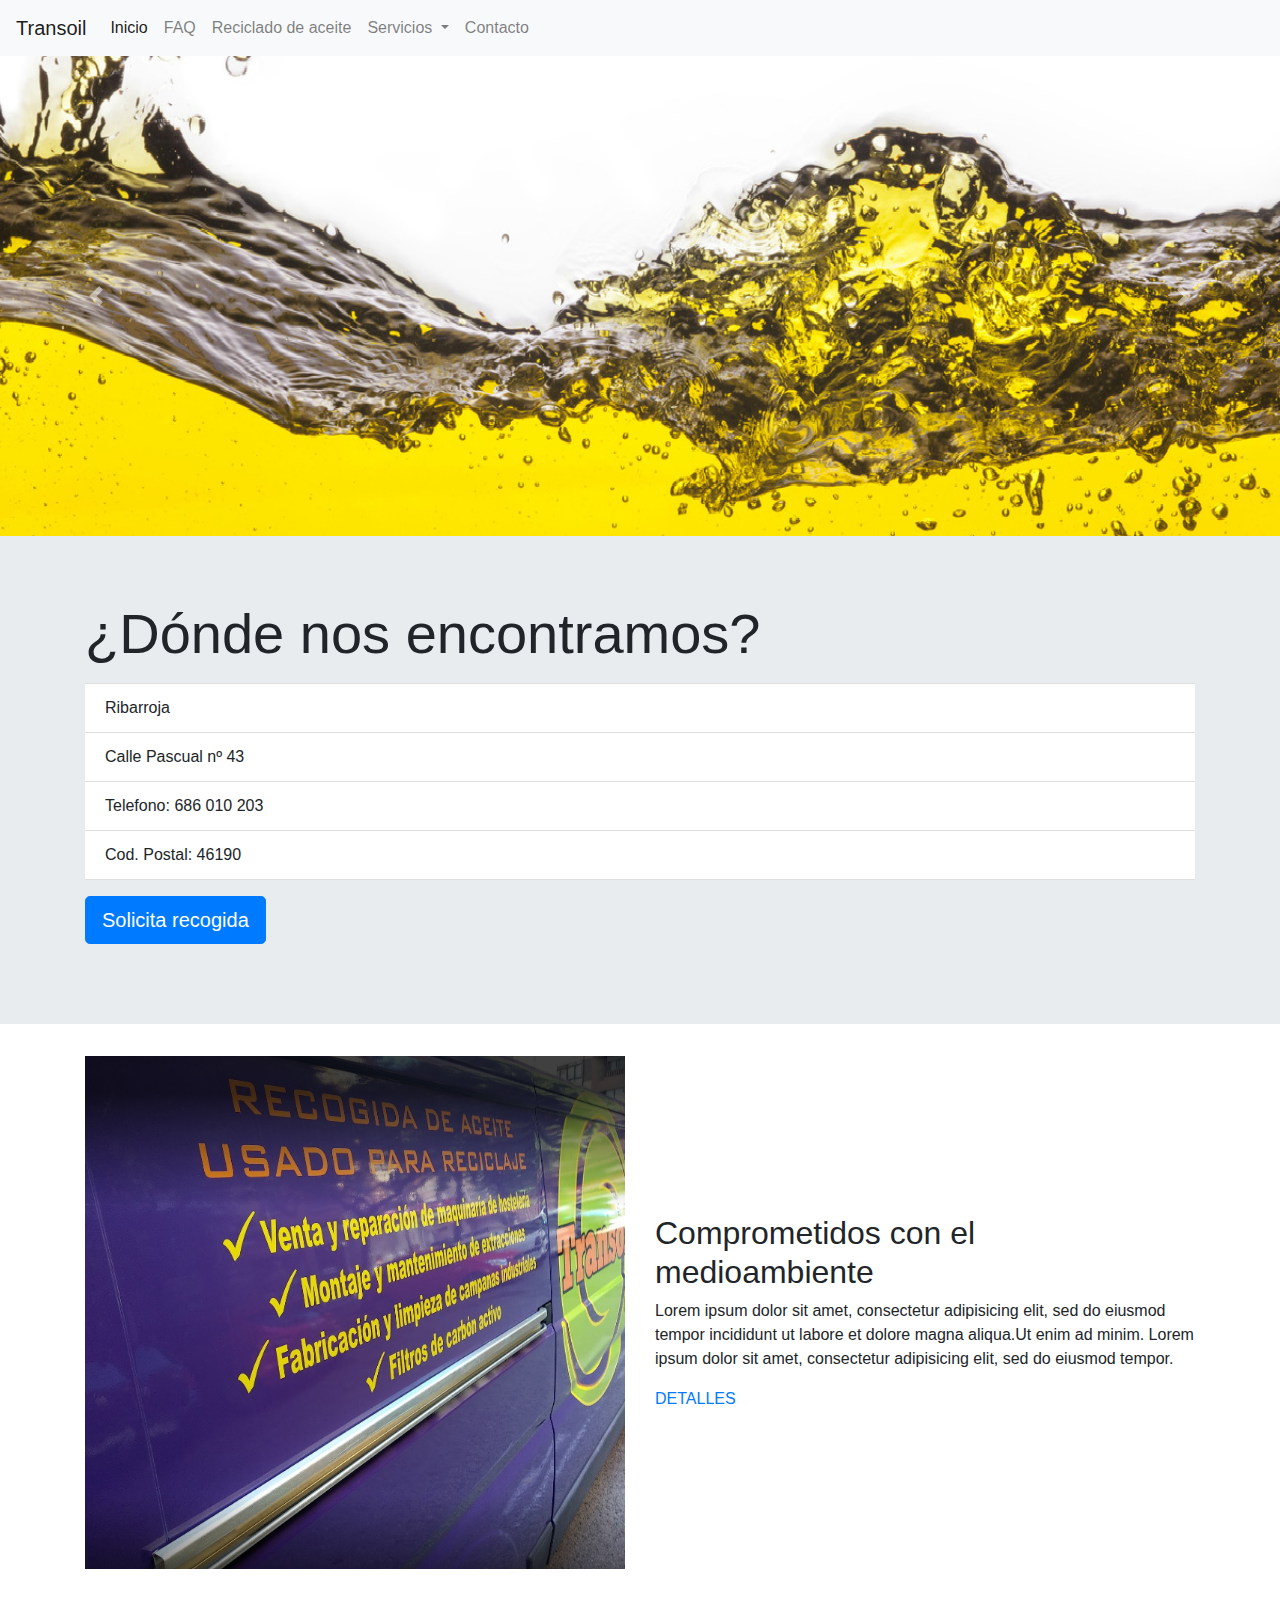
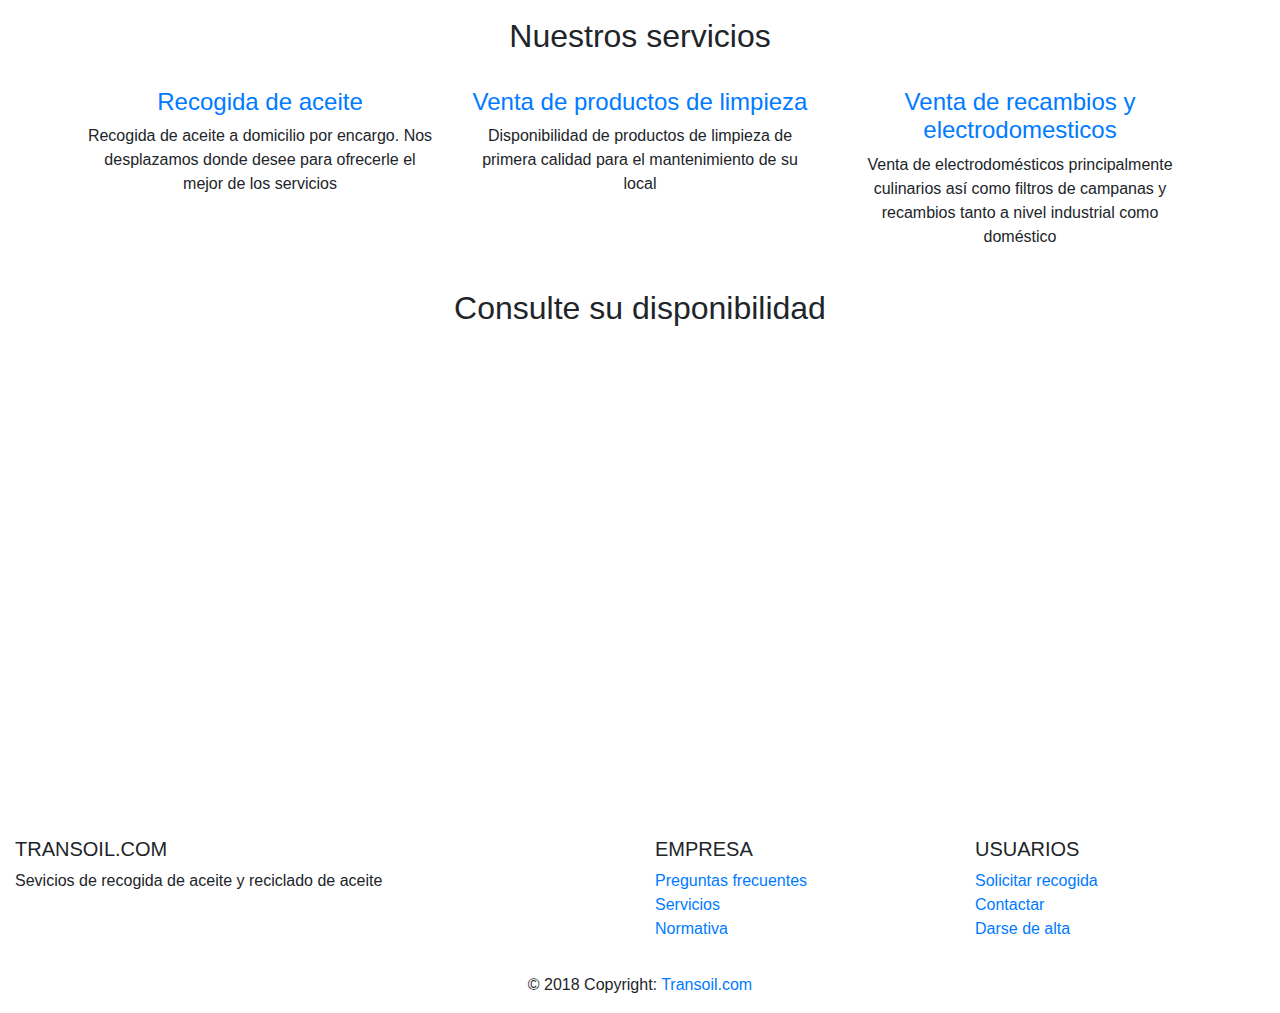
==== Transoil/index.html @ 3e223d53 "Pagina principal de Transoil hecha falta poner los colores guay" ====
<!DOCTYPE html>
<html>

<head>
    <meta charset="utf-8" />
    <meta http-equiv="X-UA-Compatible" content="IE=edge">
    <title>Transoil</title>
    <meta name="viewport" content="width=device-width, initial-scale=1">
    <!--     <link rel="stylesheet" href="https://stackpath.bootstrapcdn.com/bootstrap/4.1.3/css/bootstrap.min.css" 
        integrity="sha384-MCw98/SFnGE8fJT3GXwEOngsV7Zt27NXFoaoApmYm81iuXoPkFOJwJ8ERdknLPMO"
        crossorigin="anonymous">  -->
    <link rel="stylesheet" href="bootstrap/css/bootstrap.min.css" />
    <script src="main.js"></script>
</head>

<body>
    <!-- Menú de arriba -->
    <nav class="navbar navbar-expand-lg navbar-light bg-light">
        <a class="navbar-brand" href="#">Transoil</a>
        <button class="navbar-toggler" type="button" data-toggle="collapse" data-target="#navbarNavDropdown"
            aria-controls="navbarNavDropdown" aria-expanded="false" aria-label="Toggle navigation">
            <span class="navbar-toggler-icon"></span>
        </button>
        <div class="collapse navbar-collapse" id="navbarNavDropdown">
            <ul class="navbar-nav">
                <li class="nav-item active">
                    <a class="nav-link" href="#"> Inicio <span class="sr-only">(current)</span></a>
                </li>
                <li class="nav-item">
                    <a class="nav-link" href="#"> FAQ </a>
                </li>
                <li class="nav-item">
                    <a class="nav-link" href="#"> Reciclado de aceite </a>
                </li>
                <li class="nav-item dropdown">
                    <a class="nav-link dropdown-toggle" href="#" id="navbarDropdownMenuLink" data-toggle="dropdown"
                        aria-haspopup="true" aria-expanded="false">
                        Servicios
                    </a>
                    <div class="dropdown-menu" aria-labelledby="navbarDropdownMenuLink">
                        <a class="dropdown-item" href="#"> Recogida de aceite </a>
                        <a class="dropdown-item" href="#"> Venta de productos </a>
                        <a class="dropdown-item" href="#"> Recambios </a>
                    </div>
                </li>
                <li class="nav-item">
                    <a class="nav-link" href="#"> Contacto </a>
                </li>
            </ul>
        </div>
    </nav>
    <!-- Slider -->
    <div id="carouselExampleControls" class="carousel slide" data-ride="carousel">
            <div class="carousel-inner">
              <div class="carousel-item active">
                <img class="d-block w-100" src="images/slider_1.png" alt="First slide">
              </div>
              <div class="carousel-item">
                <img class="d-block w-100" src="images/slider_3.jpg" alt="Second slide">
              </div>
              <div class="carousel-item">
                <img class="d-block w-100" src="images/slider_2.jpg" alt="Third slide">
              </div>
            </div>
            <a class="carousel-control-prev" href="#carouselExampleControls" role="button" data-slide="prev">
              <span class="carousel-control-prev-icon" aria-hidden="true"></span>
              <span class="sr-only">Previous</span>
            </a>
            <a class="carousel-control-next" href="#carouselExampleControls" role="button" data-slide="next">
              <span class="carousel-control-next-icon" aria-hidden="true"></span>
              <span class="sr-only">Next</span>
            </a>
          </div>

    <!-- Resumen de contacto -->
    <div class="jumbotron jumbotron-fluid">
        <div class="container">
            <h4 class="display-4">¿Dónde nos encontramos?</h4>
            <p class="lead">
                <ul class="list-group list-group-flush">
                    <li class="list-group-item"> Ribarroja </li>
                    <li class="list-group-item"> Calle Pascual nº 43</li>
                    <li class="list-group-item"> Telefono: 686 010 203 </li>
                    <li class="list-group-item"> Cod. Postal: 46190 </li>
                </ul>
            </p>
            <p class="lead">
                <a class="btn btn-primary btn-lg" href="#" role="button"> Solicita recogida </a>
            </p>
        </div>
    </div>

    <!-- Enlace a Reciclado de aceite -->
    <section class="home-about-area section-gap">
        <div class="container">
            <div class="row align-items-center">
                <div class="col-lg-6 about-left">
                    <img class="img-fluid" src="images/furgoneta1.PNG" alt="furgoneta">
                </div>
                <div class="col-lg-6 about-right">
                    <h2>Comprometidos con
                        el medioambiente
                    </h2>
                    <p>Lorem ipsum dolor sit amet, consectetur adipisicing elit, sed do eiusmod tempor incididunt ut
                        labore et dolore magna aliqua.Ut enim ad minim. Lorem ipsum dolor sit amet, consectetur
                        adipisicing elit, sed do eiusmod tempor.
                    </p>
                    <a class="text-uppercase primary-btn" href="#"> Detalles </a>
                </div>
            </div>
        </div>
    </section>
    <br>
<br>
    <!-- Servicios: un enlace a la tienda, otro al formulario, otro a la tienda pero de recambios  -->
    <section class="services-area pb-120">
        <div class="container text-center">
            <div class="text-center">
                <h2> Nuestros servicios </h2>
                <br>
            </div>
            <div class="row">
                <div class="col-lg-4 single-service">
                    <span class="lnr lnr-car"></span>
                    <a href="#">
                        <h4>Recogida de aceite</h4>
                    </a>
                    <p>
                        Recogida de aceite a domicilio por encargo. Nos desplazamos donde desee para ofrecerle el mejor
                        de los servicios
                    </p>
                </div>
                <div class="col-lg-4 single-service">
                    <span class="lnr lnr-briefcase"></span>
                    <a href="#">
                        <h4> Venta de productos de limpieza </h4>
                    </a>
                    <p>
                        Disponibilidad de productos de limpieza de primera calidad para el mantenimiento de su local
                    </p>
                </div>
                <div class="col-lg-4 single-service">
                    <span class="lnr lnr-bus"></span>
                    <a href="#">
                        <h4> Venta de recambios y electrodomesticos </h4>
                    </a>
                    <p>
                        Venta de electrodomésticos principalmente culinarios así como filtros de campanas y recambios
                        tanto a nivel industrial como doméstico
                    </p>
                </div>
            </div>
        </div>
    </section>
    <br>
    <!--Google map-->
    <div class="container text-center">
    <div id="map-container-google-1" class="z-depth-1-half map-container" style="height: 500px">
        <h2>Consulte su disponibilidad</h2>
        <iframe src="https://maps.google.com/maps?q=valencia&t=&z=13&ie=UTF8&iwloc=&output=embed" frameborder="0" style="border:0" width="80%" height="80%"
            allowfullscreen></iframe>
    </div>
    <br>
</div>
    <!-- Footer -->
    <footer class="page-footer font-small blue pt-4">
        <!-- Footer Links -->
        <div class="container-fluid text-center text-md-left">
            <!-- Grid row -->
            <div class="row">
                <!-- Grid column -->
                <div class="col-md-6 mt-md-0 mt-3">
                    <!-- Content -->
                    <h5 class="text-uppercase">Transoil.com</h5>
                    <p>Sevicios de recogida de aceite y reciclado de aceite</p>
                </div>
                <!-- Grid column -->

                <hr class="clearfix w-100 d-md-none pb-3">

                <!-- Grid column -->
                <div class="col-md-3 mb-md-0 mb-3">

                    <!-- Links -->
                    <h5 class="text-uppercase">Empresa</h5>

                    <ul class="list-unstyled">
                        <li>
                            <a href="#!">Preguntas frecuentes</a>
                        </li>
                        <li>
                            <a href="#!">Servicios</a>
                        </li>
                        <li>
                            <a href="#!">Normativa</a>
                        </li>
                    </ul>

                </div>
                <!-- Grid column -->

                <!-- Grid column -->
                <div class="col-md-3 mb-md-0 mb-3">

                    <!-- Links -->
                    <h5 class="text-uppercase">Usuarios</h5>

                    <ul class="list-unstyled">
                        <li>
                            <a href="#!">Solicitar recogida</a>
                        </li>
                        <li>
                            <a href="#!">Contactar</a>
                        </li>
                        <li>
                            <a href="#!">Darse de alta</a>
                        </li>
                    </ul>

                </div>
                <!-- Grid column -->
            </div>
            <!-- Grid row -->
        </div>
        <!-- Footer Links -->

        <!-- Copyright -->
        <div class="footer-copyright text-center py-3">© 2018 Copyright:
            <a href="#"> Transoil.com</a>
        </div>
    </footer>
</body>

</html>
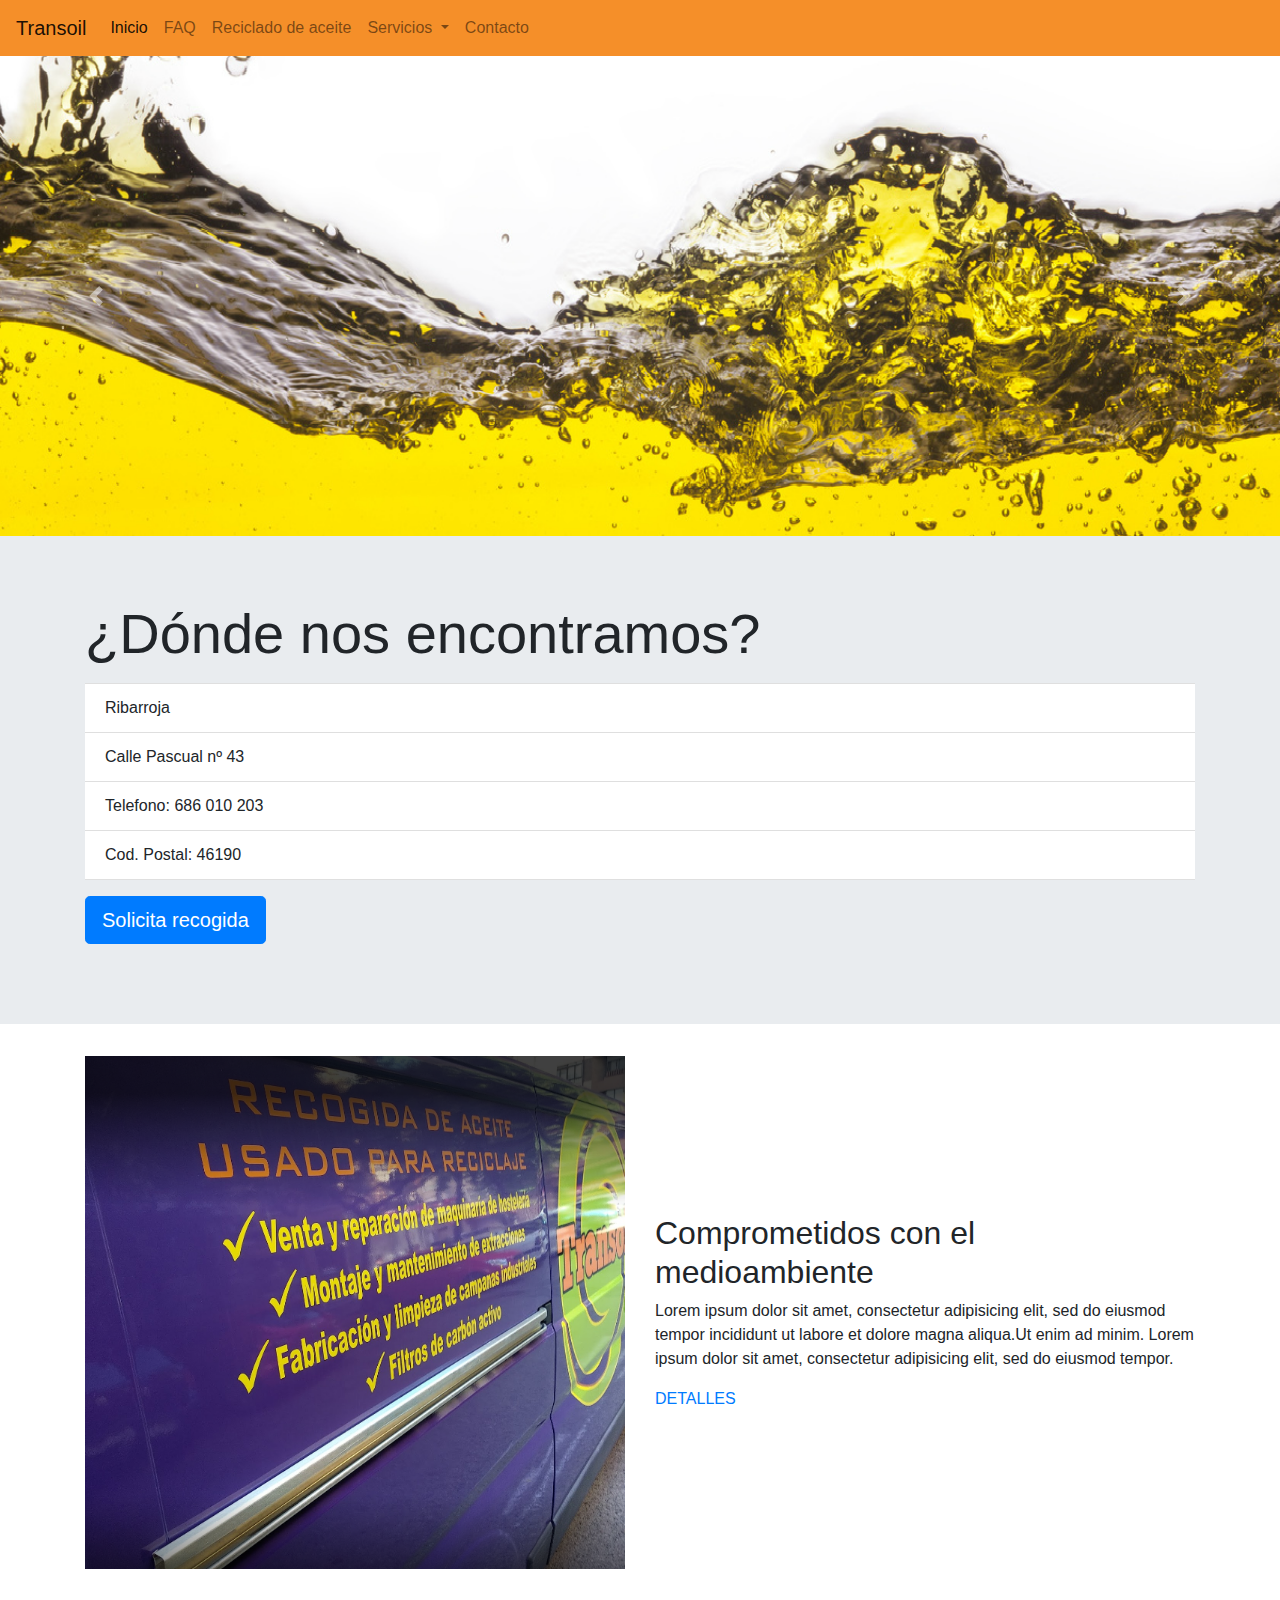
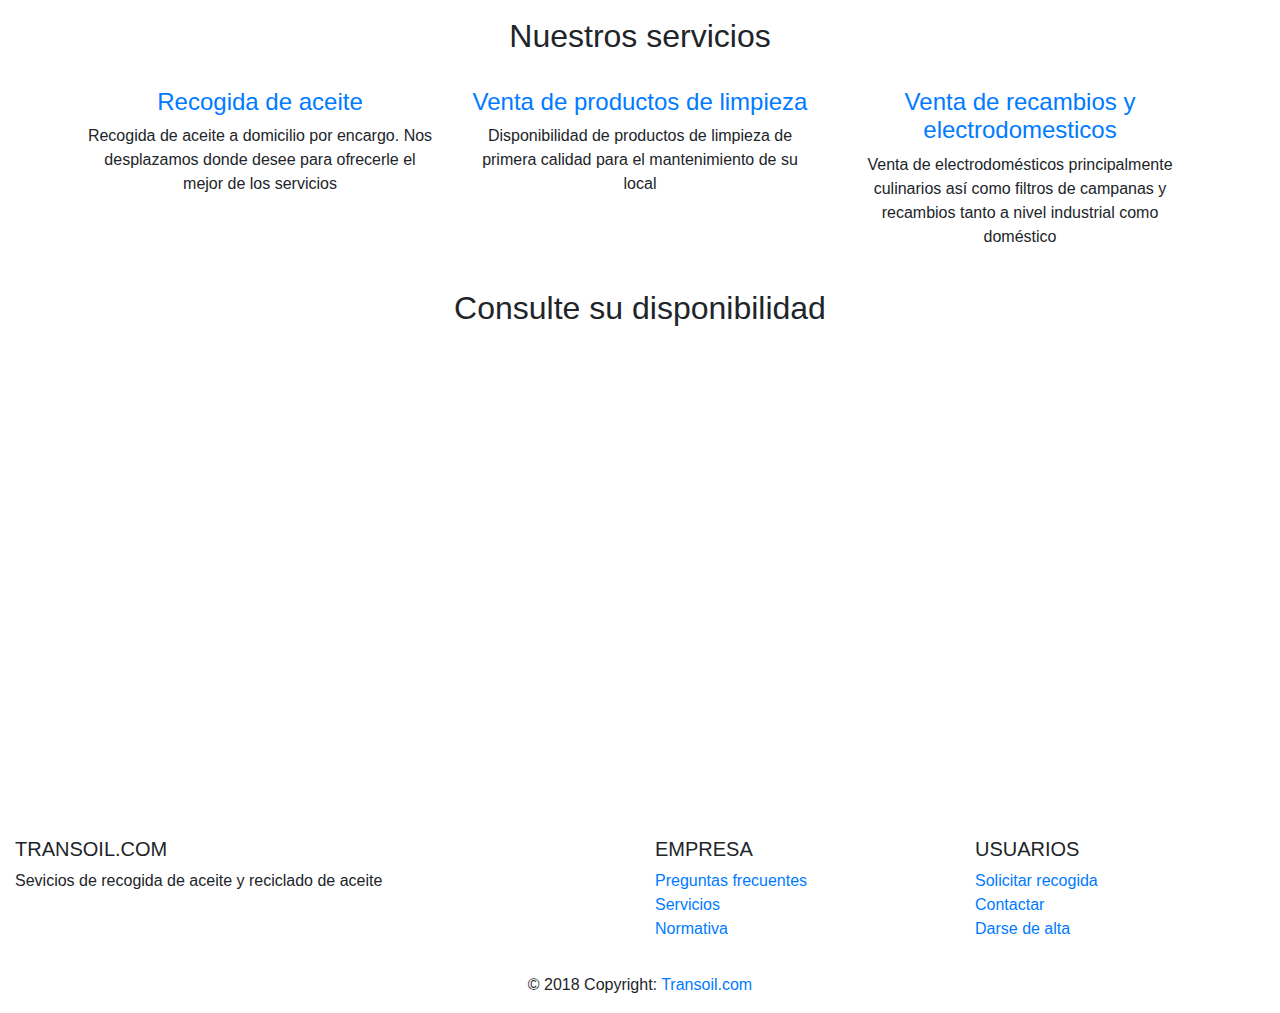
==== commit af7c76b8: "color nav-transoil" ====
--- a/Transoil/index.html
+++ b/Transoil/index.html
@@ -6,16 +6,16 @@
     <meta http-equiv="X-UA-Compatible" content="IE=edge">
     <title>Transoil</title>
     <meta name="viewport" content="width=device-width, initial-scale=1">
-    <!--     <link rel="stylesheet" href="https://stackpath.bootstrapcdn.com/bootstrap/4.1.3/css/bootstrap.min.css" 
-        integrity="sha384-MCw98/SFnGE8fJT3GXwEOngsV7Zt27NXFoaoApmYm81iuXoPkFOJwJ8ERdknLPMO"
-        crossorigin="anonymous">  -->
+
     <link rel="stylesheet" href="bootstrap/css/bootstrap.min.css" />
+    <link rel="stylesheet" href="main.css" />
+
     <script src="main.js"></script>
 </head>
 
 <body>
     <!-- Menú de arriba -->
-    <nav class="navbar navbar-expand-lg navbar-light bg-light">
+    <nav class="navbar navbar-expand-lg navbar-light bg-light navbar-transoil" >
         <a class="navbar-brand" href="#">Transoil</a>
         <button class="navbar-toggler" type="button" data-toggle="collapse" data-target="#navbarNavDropdown"
             aria-controls="navbarNavDropdown" aria-expanded="false" aria-label="Toggle navigation">
@@ -24,10 +24,10 @@
         <div class="collapse navbar-collapse" id="navbarNavDropdown">
             <ul class="navbar-nav">
                 <li class="nav-item active">
-                    <a class="nav-link" href="#"> Inicio <span class="sr-only">(current)</span></a>
+                    <a class="nav-link" href="index.html"> Inicio <span class="sr-only">(current)</span></a>
                 </li>
                 <li class="nav-item">
-                    <a class="nav-link" href="#"> FAQ </a>
+                    <a class="nav-link" href="faq.html"> FAQ </a>
                 </li>
                 <li class="nav-item">
                     <a class="nav-link" href="#"> Reciclado de aceite </a>
--- a/Transoil/main.css
+++ b/Transoil/main.css
@@ -0,0 +1,38 @@
+/*
+Acordeon de bootstrap 
+*/
+
+.faqHeader {
+    font-size: 27px;
+    margin: 20px;
+}
+
+.panel-heading [data-toggle="collapse"]:after {
+    font-family: 'Glyphicons Halflings';
+    content: "e072"; /* "play" icon */
+    float: right;
+    color: #F58723;
+    font-size: 18px;
+    line-height: 22px;
+    /* rotate "play" icon from > (right arrow) to down arrow */
+    -webkit-transform: rotate(-90deg);
+    -moz-transform: rotate(-90deg);
+    -ms-transform: rotate(-90deg);
+    -o-transform: rotate(-90deg);
+    transform: rotate(-90deg);
+}
+
+.panel-heading [data-toggle="collapse"].collapsed:after {
+    /* rotate "play" icon from > (right arrow) to ^ (up arrow) */
+    -webkit-transform: rotate(90deg);
+    -moz-transform: rotate(90deg);
+    -ms-transform: rotate(90deg);
+    -o-transform: rotate(90deg);
+    transform: rotate(90deg);
+    color: #454444;
+}
+
+.navbar-transoil{
+    background-color: #F58F29 !important;
+
+}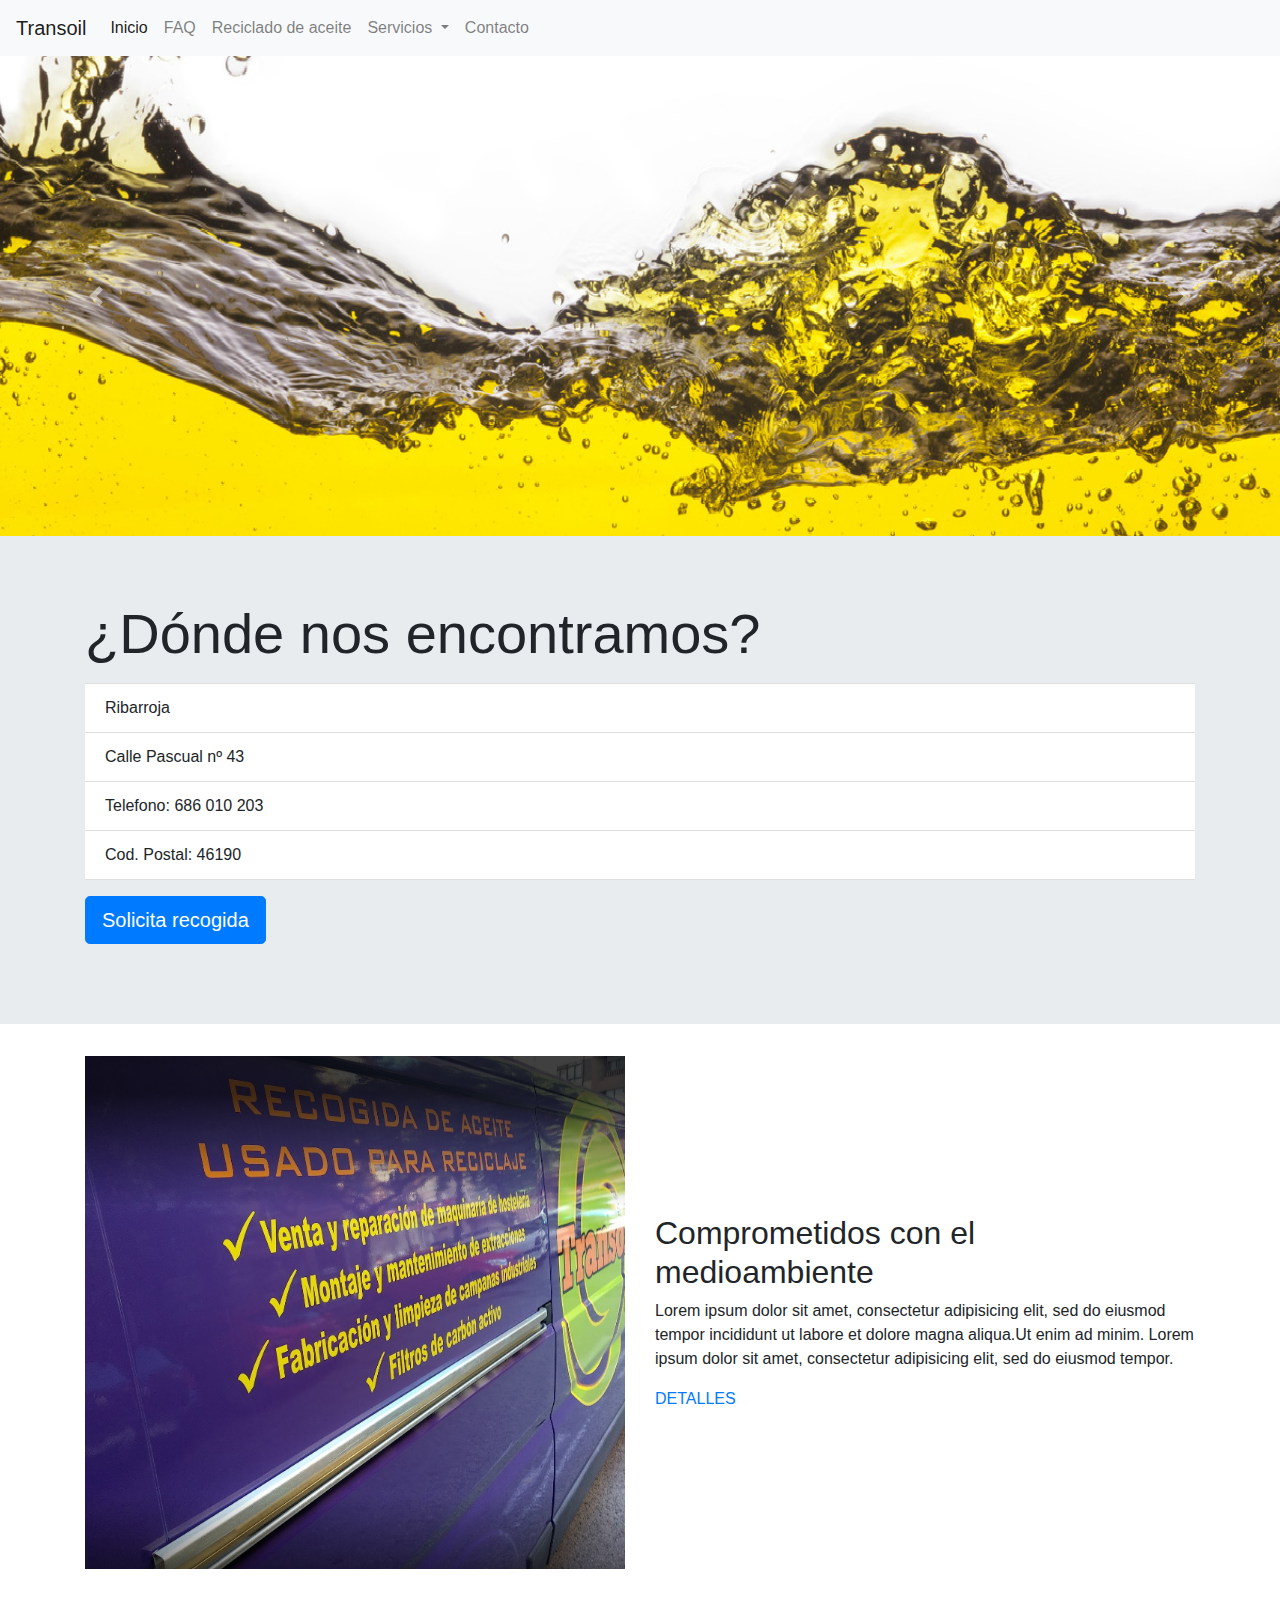
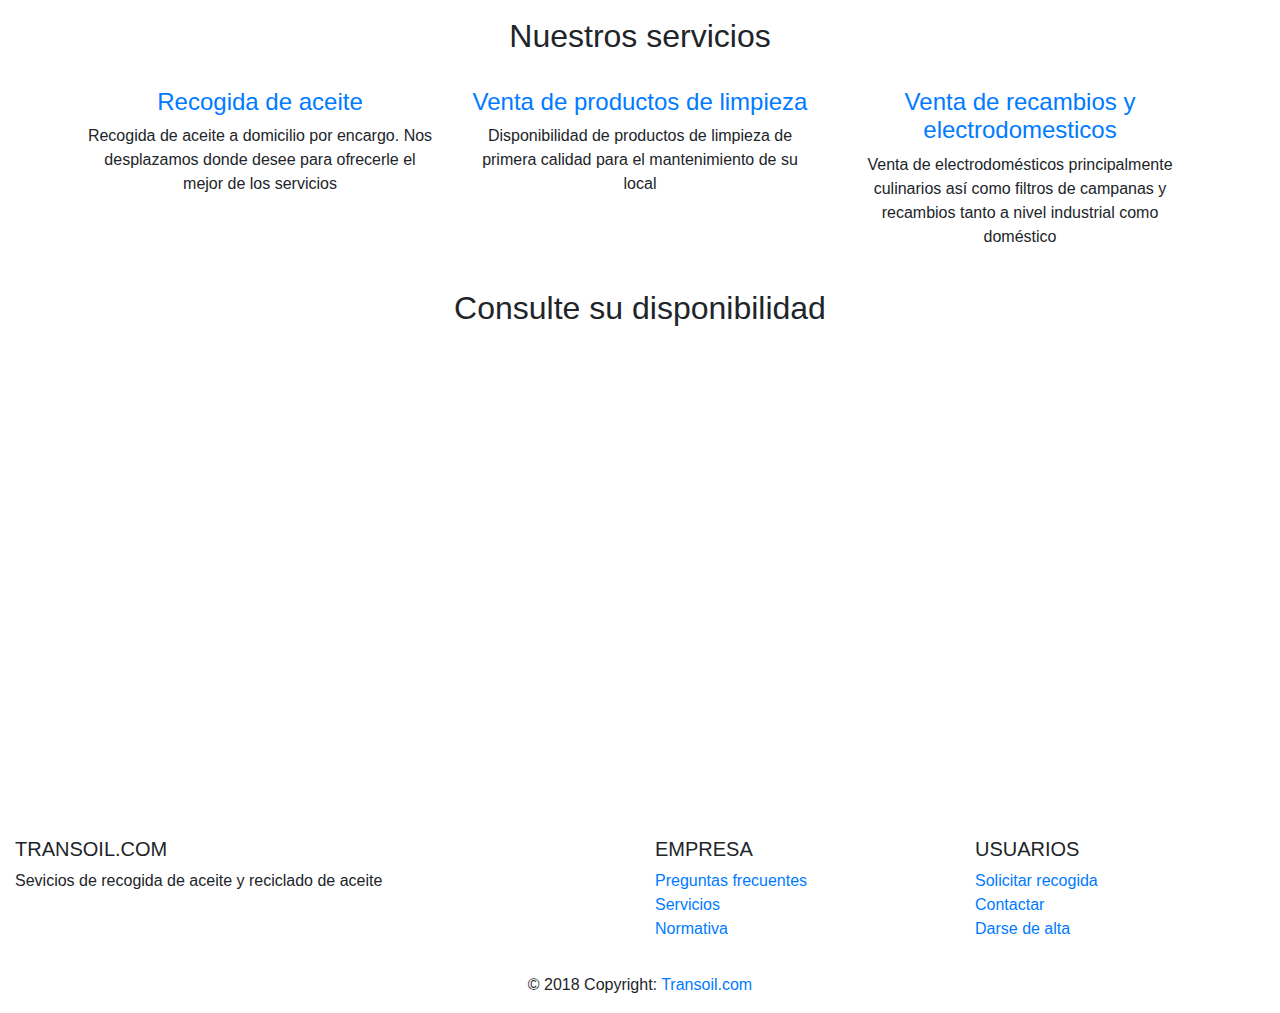
==== commit 26a0396c: "probando el acordeon" ====
--- a/Transoil/index.html
+++ b/Transoil/index.html
@@ -16,7 +16,7 @@
 <body>
     <!-- Menú de arriba -->
     <nav class="navbar navbar-expand-lg navbar-light bg-light navbar-transoil" >
-        <a class="navbar-brand" href="#">Transoil</a>
+        <a class="navbar-brand" href="index.html">Transoil</a>
         <button class="navbar-toggler" type="button" data-toggle="collapse" data-target="#navbarNavDropdown"
             aria-controls="navbarNavDropdown" aria-expanded="false" aria-label="Toggle navigation">
             <span class="navbar-toggler-icon"></span>
@@ -24,7 +24,7 @@
         <div class="collapse navbar-collapse" id="navbarNavDropdown">
             <ul class="navbar-nav">
                 <li class="nav-item active">
-                    <a class="nav-link" href="index.html"> Inicio <span class="sr-only">(current)</span></a>
+                    <a class="nav-link" href="index.html"> Inicio </a>
                 </li>
                 <li class="nav-item">
                     <a class="nav-link" href="faq.html"> FAQ </a>
--- a/Transoil/main.css
+++ b/Transoil/main.css
@@ -2,37 +2,33 @@
 Acordeon de bootstrap 
 */
 
+@import url(https://maxcdn.bootstrapcdn.com/font-awesome/4.4.0/css/font-awesome.min.css);
 .faqHeader {
     font-size: 27px;
     margin: 20px;
 }
 
 .panel-heading [data-toggle="collapse"]:after {
-    font-family: 'Glyphicons Halflings';
-    content: "e072"; /* "play" icon */
+    font-family: 'FontAwesome';
+    content: "\f078"; /* "play" icon */
     float: right;
     color: #F58723;
     font-size: 18px;
     line-height: 22px;
     /* rotate "play" icon from > (right arrow) to down arrow */
-    -webkit-transform: rotate(-90deg);
+/*    -webkit-transform: rotate(-90deg);
     -moz-transform: rotate(-90deg);
     -ms-transform: rotate(-90deg);
     -o-transform: rotate(-90deg);
-    transform: rotate(-90deg);
+    transform: rotate(-90deg); */
 }
 
 .panel-heading [data-toggle="collapse"].collapsed:after {
     /* rotate "play" icon from > (right arrow) to ^ (up arrow) */
-    -webkit-transform: rotate(90deg);
+/*    -webkit-transform: rotate(90deg);
     -moz-transform: rotate(90deg);
     -ms-transform: rotate(90deg);
     -o-transform: rotate(90deg);
-    transform: rotate(90deg);
+    transform: rotate(90deg); */
     color: #454444;
-}
-
-.navbar-transoil{
-    background-color: #F58F29 !important;
-
 }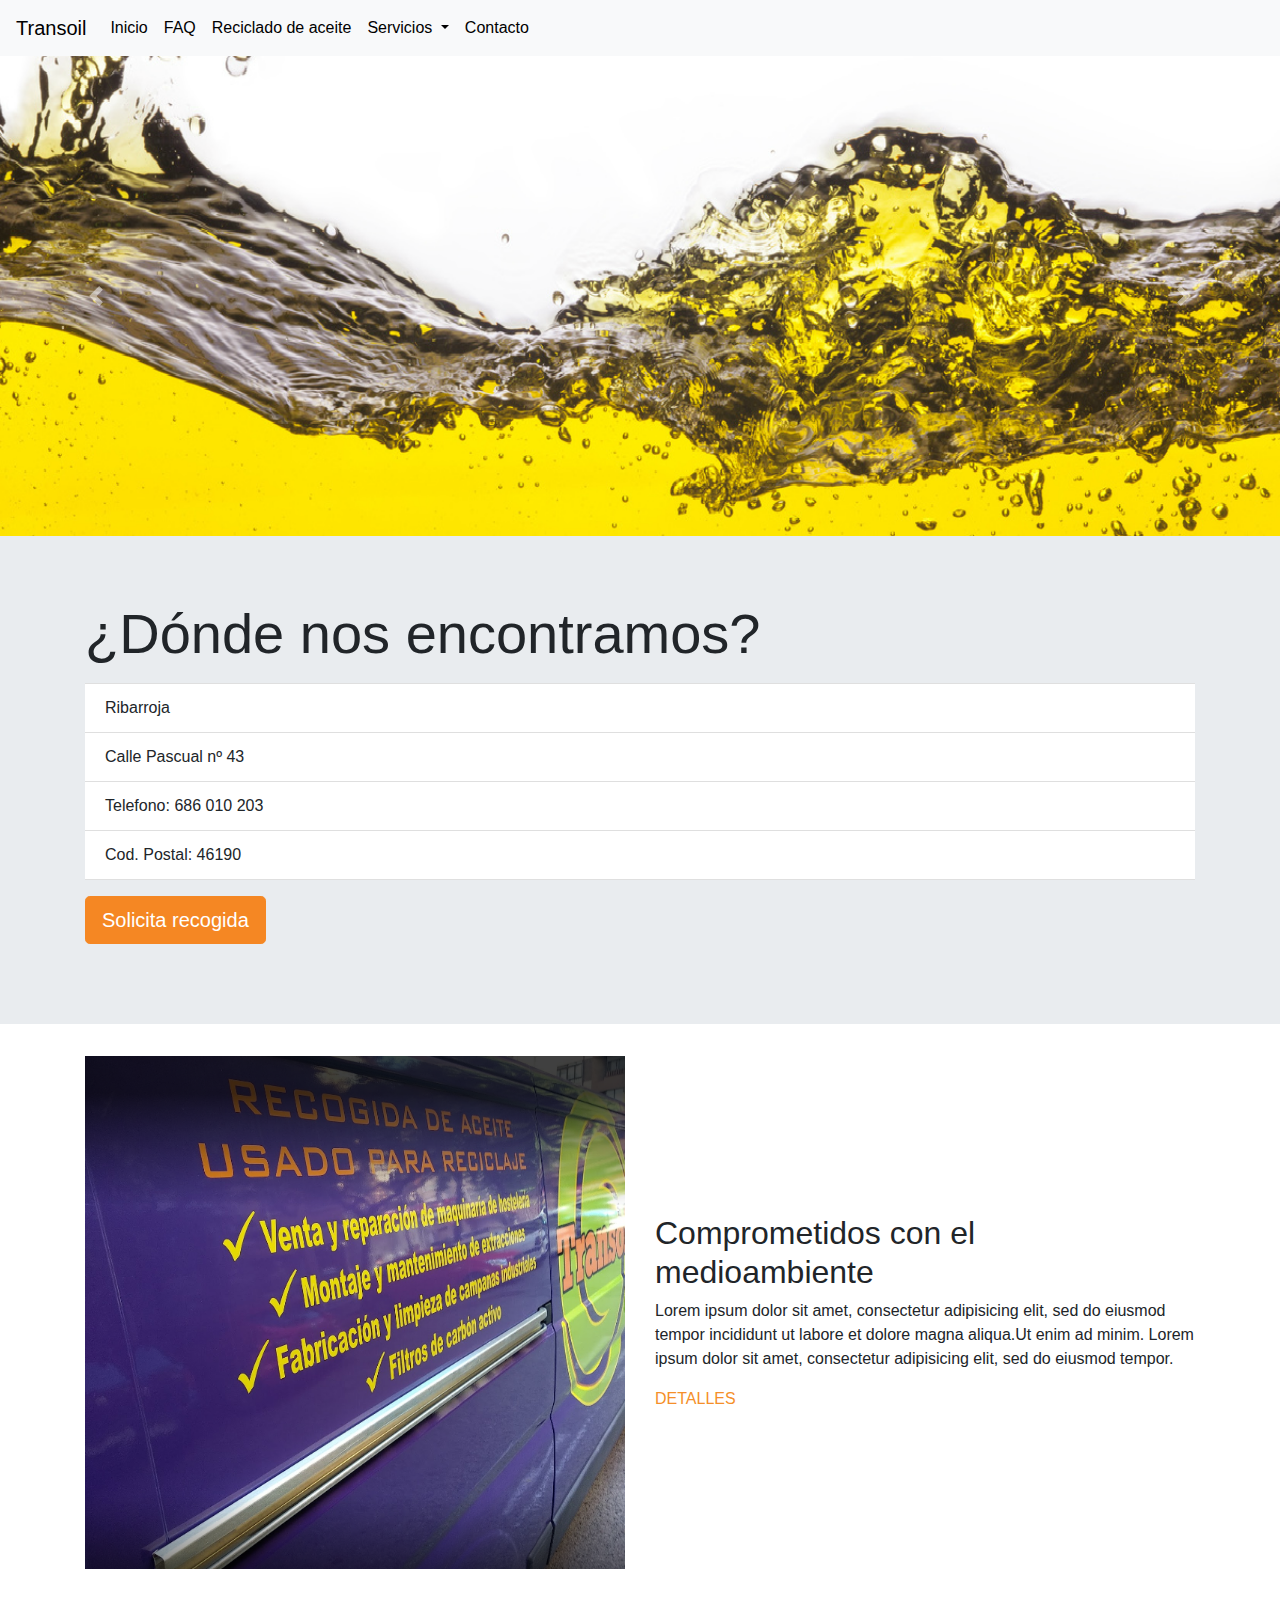
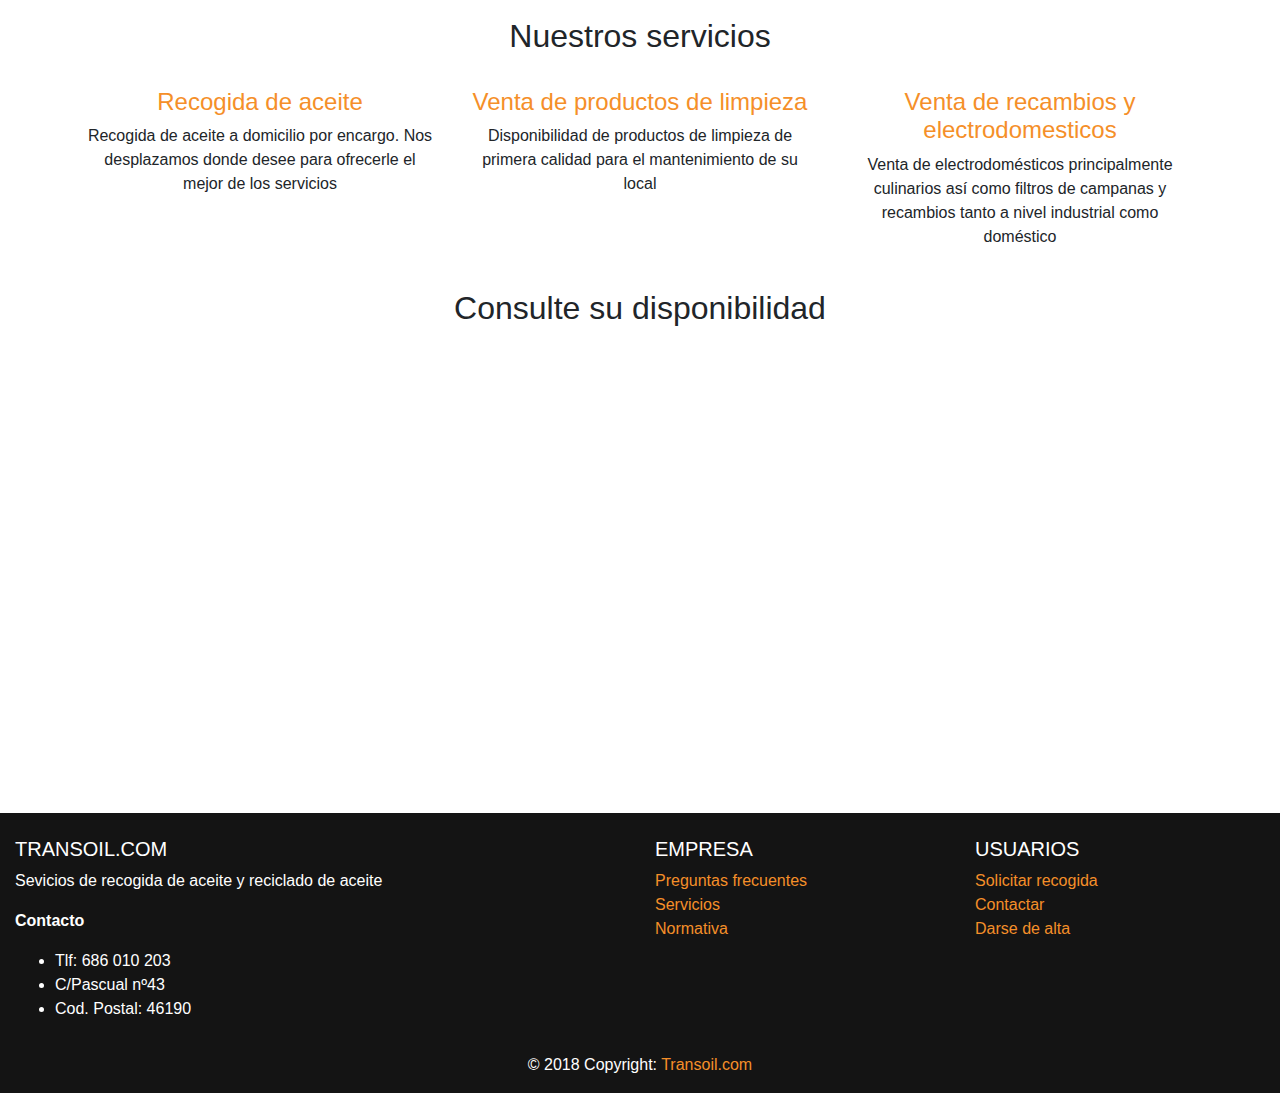
==== commit 9f8af476: "pagina transoil almost" ====
--- a/Transoil/index.html
+++ b/Transoil/index.html
@@ -6,74 +6,92 @@
     <meta http-equiv="X-UA-Compatible" content="IE=edge">
     <title>Transoil</title>
     <meta name="viewport" content="width=device-width, initial-scale=1">
-
+    <!-- js de bootstrap-->
+    <link rel="stylesheet" href="bootstrap/js/bootstrap.js" />
+
+    <!-- cdn JQuery -->
+    <script src="https://ajax.googleapis.com/ajax/libs/jquery/3.3.1/jquery.min.js"></script>
+
+    <!-- cdn de bootstrap css -->
+    <!-- <link href="https://stackpath.bootstrapcdn.com/bootstrap/4.2.1/css/bootstrap.min.css" rel="stylesheet" integrity="sha384-GJzZqFGwb1QTTN6wy59ffF1BuGJpLSa9DkKMp0DgiMDm4iYMj70gZWKYbI706tWS"
+        crossorigin="anonymous"/> -->
+
+    <!-- css de bootstrap -->
     <link rel="stylesheet" href="bootstrap/css/bootstrap.min.css" />
-    <link rel="stylesheet" href="main.css" />
-
-    <script src="main.js"></script>
+
+    <!-- css Transoil -->
+    <link rel="stylesheet" href="style/main.css" />
+
+    <!-- js Transoil -->
+    <!-- <script src="js/main.js"></script> -->
+
+    <!-- Linea importantisima  -->
+    <script src="https://maxcdn.bootstrapcdn.com/bootstrap/4.0.0-alpha.6/js/bootstrap.min.js"></script>
 </head>
 
 <body>
     <!-- Menú de arriba -->
-    <nav class="navbar navbar-expand-lg navbar-light bg-light navbar-transoil" >
-        <a class="navbar-brand" href="index.html">Transoil</a>
-        <button class="navbar-toggler" type="button" data-toggle="collapse" data-target="#navbarNavDropdown"
-            aria-controls="navbarNavDropdown" aria-expanded="false" aria-label="Toggle navigation">
-            <span class="navbar-toggler-icon"></span>
-        </button>
-        <div class="collapse navbar-collapse" id="navbarNavDropdown">
-            <ul class="navbar-nav">
-                <li class="nav-item active">
-                    <a class="nav-link" href="index.html"> Inicio </a>
-                </li>
-                <li class="nav-item">
-                    <a class="nav-link" href="faq.html"> FAQ </a>
-                </li>
-                <li class="nav-item">
-                    <a class="nav-link" href="#"> Reciclado de aceite </a>
-                </li>
-                <li class="nav-item dropdown">
-                    <a class="nav-link dropdown-toggle" href="#" id="navbarDropdownMenuLink" data-toggle="dropdown"
-                        aria-haspopup="true" aria-expanded="false">
-                        Servicios
-                    </a>
-                    <div class="dropdown-menu" aria-labelledby="navbarDropdownMenuLink">
-                        <a class="dropdown-item" href="#"> Recogida de aceite </a>
-                        <a class="dropdown-item" href="#"> Venta de productos </a>
-                        <a class="dropdown-item" href="#"> Recambios </a>
-                    </div>
-                </li>
-                <li class="nav-item">
-                    <a class="nav-link" href="#"> Contacto </a>
-                </li>
-            </ul>
-        </div>
-    </nav>
+    <div class="menu-transoil">
+        <nav class="navbar navbar-expand-lg navbar-light bg-light navbar-transoil">
+            <a class="navbar-brand" href="index.html">Transoil</a>
+            <button class="navbar-toggler" type="button" data-toggle="collapse" data-target="#navbarNavDropdown"
+                aria-controls="navbarNavDropdown" aria-expanded="false" aria-label="Toggle navigation">
+                <span class="navbar-toggler-icon"></span>
+            </button>
+            <div class="collapse navbar-collapse" id="navbarNavDropdown">
+                <ul class="navbar-nav">
+                    <li class="nav-item active">
+                        <a class="nav-link" href="index.html"> Inicio </a>
+                    </li>
+                    <li class="nav-item">
+                        <a class="nav-link" href="faq.html"> FAQ </a>
+                    </li>
+                    <li class="nav-item">
+                        <a class="nav-link" href="protocolo.html"> Reciclado de aceite </a>
+                    </li>
+                    <li class="nav-item dropdown dropdownTransoil">
+                        <a class="nav-link dropdown-toggle dropbtnTransoil" href="#" id="navbarDropdownMenuLink"
+                            data-toggle="dropdown" aria-haspopup="true" aria-expanded="false">
+                            Servicios
+                        </a>
+                        <div class="dropdown-menu dropdown-content" aria-labelledby="navbarDropdownMenuLink">
+                            <a class="dropdown-item" href="recogida_aceite.html"> Recogida de aceite </a>
+                            <a class="dropdown-item" href="tienda.html"> Venta de productos </a>
+                            <a class="dropdown-item" href="tienda.html"> Recambios </a>
+                        </div>
+                    </li>
+                    <li class="nav-item">
+                        <a class="nav-link" href="contacto.html"> Contacto </a>
+                    </li>
+                </ul>
+            </div>
+        </nav>
+    </div>
     <!-- Slider -->
-    <div id="carouselExampleControls" class="carousel slide" data-ride="carousel">
-            <div class="carousel-inner">
-              <div class="carousel-item active">
-                <img class="d-block w-100" src="images/slider_1.png" alt="First slide">
-              </div>
-              <div class="carousel-item">
-                <img class="d-block w-100" src="images/slider_3.jpg" alt="Second slide">
-              </div>
-              <div class="carousel-item">
-                <img class="d-block w-100" src="images/slider_2.jpg" alt="Third slide">
-              </div>
-            </div>
-            <a class="carousel-control-prev" href="#carouselExampleControls" role="button" data-slide="prev">
-              <span class="carousel-control-prev-icon" aria-hidden="true"></span>
-              <span class="sr-only">Previous</span>
-            </a>
-            <a class="carousel-control-next" href="#carouselExampleControls" role="button" data-slide="next">
-              <span class="carousel-control-next-icon" aria-hidden="true"></span>
-              <span class="sr-only">Next</span>
-            </a>
-          </div>
+    <div id="carouselExampleControls" class="carousel slide carousel-transoil" data-ride="carousel">
+        <div class="carousel-inner">
+            <div class="carousel-item active">
+                <img class="d-block w-100" src="images/slider_1.png" alt="First slide" max>
+            </div>
+            <div class="carousel-item">
+                <img class="d-block w-100" src="images/slider_2.jpg" alt="Second slide">
+            </div>
+            <div class="carousel-item">
+                <img class="d-block w-100" src="images/slider_3.jpg" alt="Third slide">
+            </div>
+        </div>
+        <a class="carousel-control-prev" href="#carouselExampleControls" role="button" data-slide="prev">
+            <span class="carousel-control-prev-icon" aria-hidden="true"></span>
+            <span class="sr-only">Previous</span>
+        </a>
+        <a class="carousel-control-next" href="#carouselExampleControls" role="button" data-slide="next">
+            <span class="carousel-control-next-icon" aria-hidden="true"></span>
+            <span class="sr-only">Next</span>
+        </a>
+    </div>
 
     <!-- Resumen de contacto -->
-    <div class="jumbotron jumbotron-fluid">
+    <div class="jumbotron jumbotron-fluid resumen-transoil">
         <div class="container">
             <h4 class="display-4">¿Dónde nos encontramos?</h4>
             <p class="lead">
@@ -85,7 +103,7 @@
                 </ul>
             </p>
             <p class="lead">
-                <a class="btn btn-primary btn-lg" href="#" role="button"> Solicita recogida </a>
+                <a class="btn btn-primary btn-lg" href="contacto.html" role="button"> Solicita recogida </a>
             </p>
         </div>
     </div>
@@ -105,13 +123,13 @@
                         labore et dolore magna aliqua.Ut enim ad minim. Lorem ipsum dolor sit amet, consectetur
                         adipisicing elit, sed do eiusmod tempor.
                     </p>
-                    <a class="text-uppercase primary-btn" href="#"> Detalles </a>
+                    <a class="text-uppercase primary-btn" href="protocolo.html"> Detalles </a>
                 </div>
             </div>
         </div>
     </section>
     <br>
-<br>
+    <br>
     <!-- Servicios: un enlace a la tienda, otro al formulario, otro a la tienda pero de recambios  -->
     <section class="services-area pb-120">
         <div class="container text-center">
@@ -122,7 +140,7 @@
             <div class="row">
                 <div class="col-lg-4 single-service">
                     <span class="lnr lnr-car"></span>
-                    <a href="#">
+                    <a href="recogida_aceite.html">
                         <h4>Recogida de aceite</h4>
                     </a>
                     <p>
@@ -132,7 +150,7 @@
                 </div>
                 <div class="col-lg-4 single-service">
                     <span class="lnr lnr-briefcase"></span>
-                    <a href="#">
+                    <a href="tienda.html">
                         <h4> Venta de productos de limpieza </h4>
                     </a>
                     <p>
@@ -141,7 +159,7 @@
                 </div>
                 <div class="col-lg-4 single-service">
                     <span class="lnr lnr-bus"></span>
-                    <a href="#">
+                    <a href="tienda.html">
                         <h4> Venta de recambios y electrodomesticos </h4>
                     </a>
                     <p>
@@ -155,15 +173,15 @@
     <br>
     <!--Google map-->
     <div class="container text-center">
-    <div id="map-container-google-1" class="z-depth-1-half map-container" style="height: 500px">
-        <h2>Consulte su disponibilidad</h2>
-        <iframe src="https://maps.google.com/maps?q=valencia&t=&z=13&ie=UTF8&iwloc=&output=embed" frameborder="0" style="border:0" width="80%" height="80%"
-            allowfullscreen></iframe>
-    </div>
-    <br>
-</div>
+        <div id="map-container-google-1" class="z-depth-1-half map-container" style="height: 500px">
+            <h2>Consulte su disponibilidad</h2>
+            <iframe src="https://maps.google.com/maps?q=valencia&t=&z=13&ie=UTF8&iwloc=&output=embed" frameborder="0"
+                style="border:0" width="80%" height="80%" allowfullscreen></iframe>
+        </div>
+        <br>
+    </div>
     <!-- Footer -->
-    <footer class="page-footer font-small blue pt-4">
+    <footer class="page-footer font-small blue pt-4 footer-transoil">
         <!-- Footer Links -->
         <div class="container-fluid text-center text-md-left">
             <!-- Grid row -->
@@ -173,6 +191,12 @@
                     <!-- Content -->
                     <h5 class="text-uppercase">Transoil.com</h5>
                     <p>Sevicios de recogida de aceite y reciclado de aceite</p>
+                    <p><b>Contacto</b></p>
+                    <ul>
+                        <li>Tlf: 686 010 203</li>
+                        <li>C/Pascual nº43</li>
+                        <li>Cod. Postal: 46190</li>
+                    </ul>
                 </div>
                 <!-- Grid column -->
 
@@ -186,13 +210,13 @@
 
                     <ul class="list-unstyled">
                         <li>
-                            <a href="#!">Preguntas frecuentes</a>
-                        </li>
-                        <li>
-                            <a href="#!">Servicios</a>
-                        </li>
-                        <li>
-                            <a href="#!">Normativa</a>
+                            <a href="faq.html">Preguntas frecuentes</a>
+                        </li>
+                        <li>
+                            <a href="recogida_aceite.html">Servicios</a>
+                        </li>
+                        <li>
+                            <a href="protocolo.html">Normativa</a>
                         </li>
                     </ul>
 
@@ -207,10 +231,10 @@
 
                     <ul class="list-unstyled">
                         <li>
-                            <a href="#!">Solicitar recogida</a>
-                        </li>
-                        <li>
-                            <a href="#!">Contactar</a>
+                            <a href="contacto.html">Solicitar recogida</a>
+                        </li>
+                        <li>
+                            <a href="contacto.html">Contactar</a>
                         </li>
                         <li>
                             <a href="#!">Darse de alta</a>
@@ -226,7 +250,7 @@
 
         <!-- Copyright -->
         <div class="footer-copyright text-center py-3">© 2018 Copyright:
-            <a href="#"> Transoil.com</a>
+            <a href="index.html"> Transoil.com</a>
         </div>
     </footer>
 </body>
--- a/Transoil/style/main.css
+++ b/Transoil/style/main.css
@@ -0,0 +1,127 @@
+/*Etiquetas comunes*/
+a{
+    color: #f58f29 !important;  
+}
+
+/*Elementos generales a todas las paginas */
+/* dropdown menu propio */
+.menu-transoil a{
+    color: black !important;
+}
+
+.dropbtnTransoil {
+    color: white;
+    font-size: 16px;
+    border: none;
+    cursor: pointer;
+  }
+  
+  .dropdownTransoil {
+    position: relative;
+    display: inline-block;
+    color: black;
+  }
+  
+  .dropdown-content {
+    display: none;
+    position: absolute;
+    background-color: #f9f9f9;
+    min-width: 160px;
+    box-shadow: 0px 8px 16px 0px rgba(0,0,0,0.2);
+    z-index: 1;
+  }
+  
+  .dropdown-content a {
+    color: black;
+    padding: 12px 16px;
+    text-decoration: none;
+    display: block;
+  }
+  
+  .dropdown-content a:hover {background-color: #f1f1f1}
+  .dropdown:hover .dropdown-content {
+    display: block;
+  }
+
+    /*footer transoil*/
+    .footer-transoil{
+        background-color: #141414;
+        color: white;
+    }
+
+    .footer-transoil a{
+        color: #f58f29;
+    }
+
+    /*Header transoil*/
+
+    .header-transoil{
+        height: 7%;
+        width: 100%;
+        background-color: #141414;
+    }
+
+    .header-transoil h2{
+        color: white !important;
+    }
+
+    .header-transoil p{
+        color: white;
+        padding-left: 1%;
+    }
+
+
+/*Elementos de paginas concretas*/
+
+/* index.html */
+/* jumbotron transoil */
+.resumen-transoil a{
+    color: white !important;
+    background-color: #F58723 !important;
+    border-color: #F58723 !important;
+}
+
+.resumen-transoil a:hover{
+    background-color: #db6f0a !important;
+}
+
+/* faq.html */
+/*Acordeon transoil*/
+.acordeon-transoil h2{
+    color: #f58f29 !important;
+}
+.acordeon-transoil a{
+    color: black !important;
+}
+
+/*Acordeon de bootstrap */
+@import url(https://maxcdn.bootstrapcdn.com/font-awesome/4.4.0/css/font-awesome.min.css);
+.faqHeader {
+    font-size: 27px;
+    margin: 20px;
+}
+
+.panel-heading [data-toggle="collapse"]:after {
+    font-family: 'FontAwesome';
+    content: "\f078"; 
+    float: right;
+    color: #F58723;
+    font-size: 18px;
+    line-height: 22px;
+
+    /*rotate "play" icon from > (right arrow) to down arrow*/
+    -webkit-transform: rotate(-90deg);
+    -moz-transform: rotate(-90deg);
+    -ms-transform: rotate(-90deg);
+    -o-transform: rotate(-90deg);
+    transform: rotate(-90deg); 
+}
+
+.panel-heading [data-toggle="collapse"].collapsed:after {
+    color: #454444;
+}
+
+/*protocolo.html*/
+.protocolo-transoil h2{
+    color: #F58723;
+}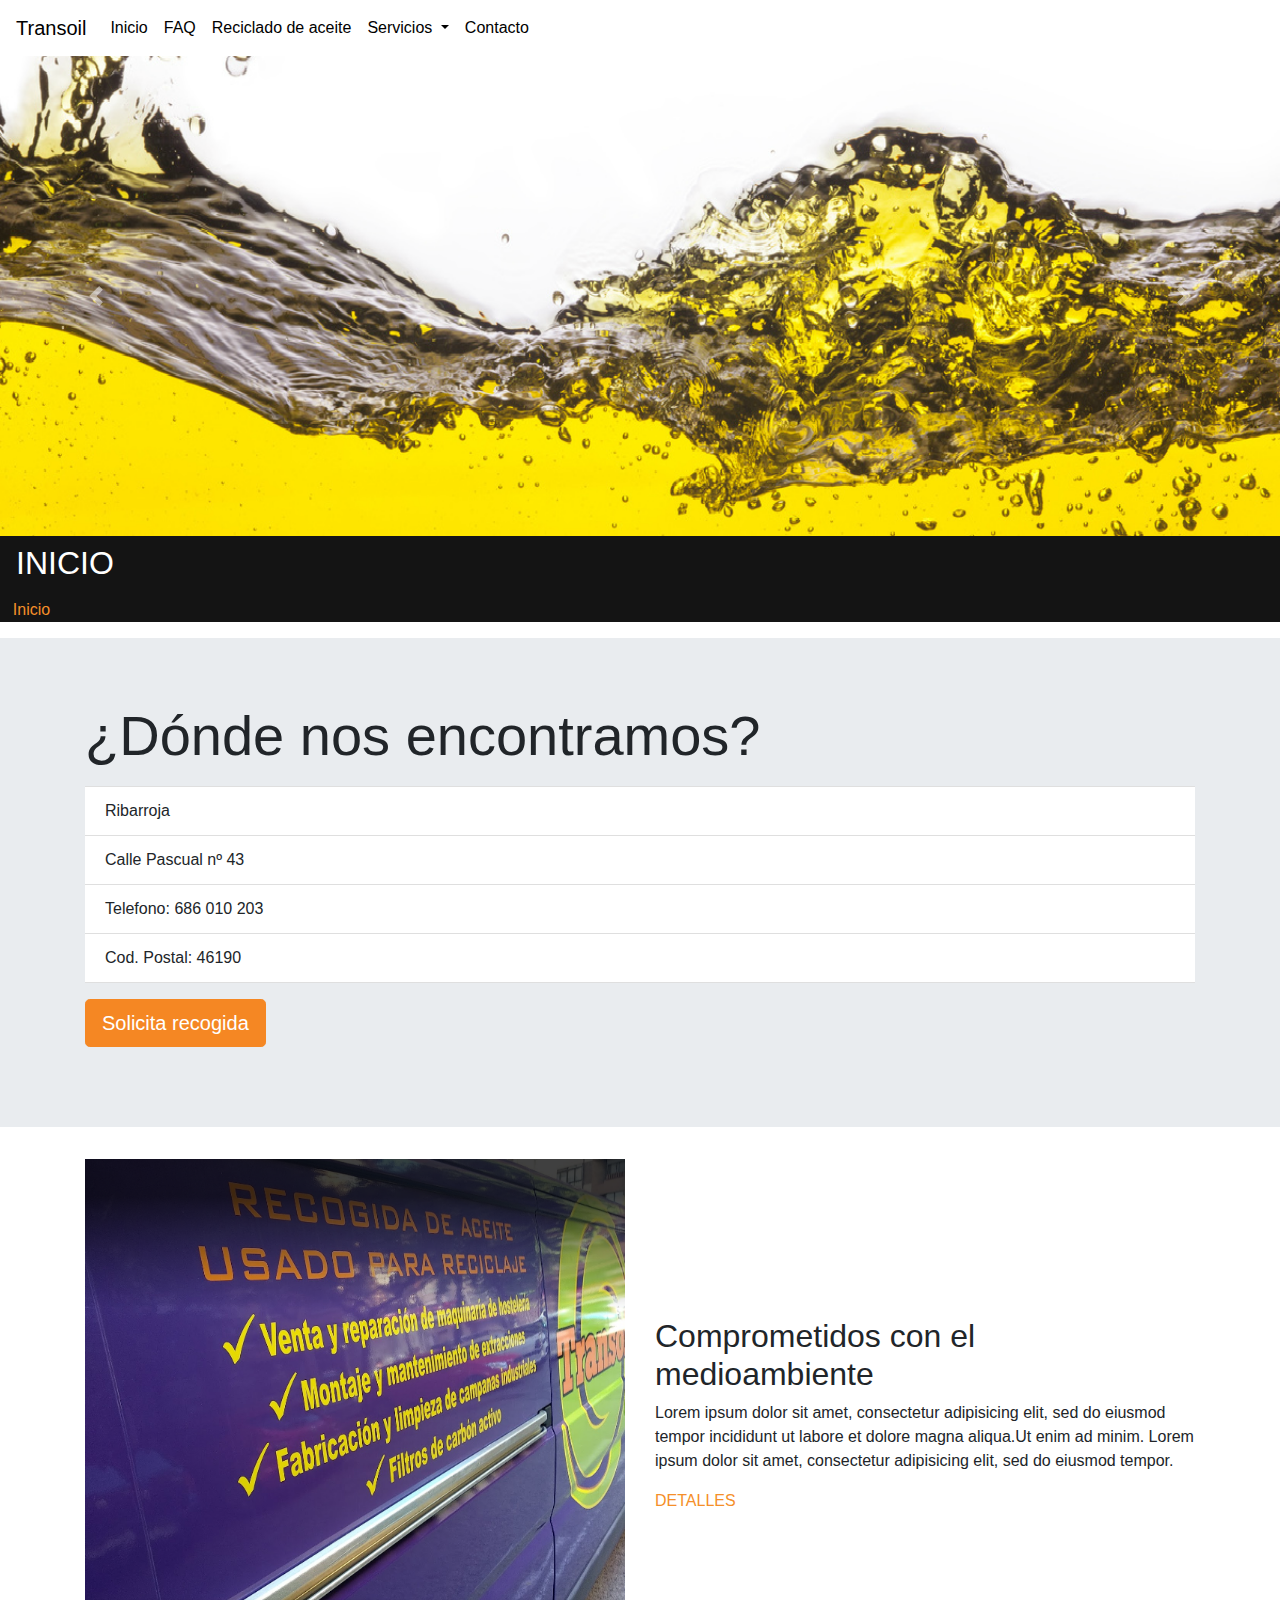
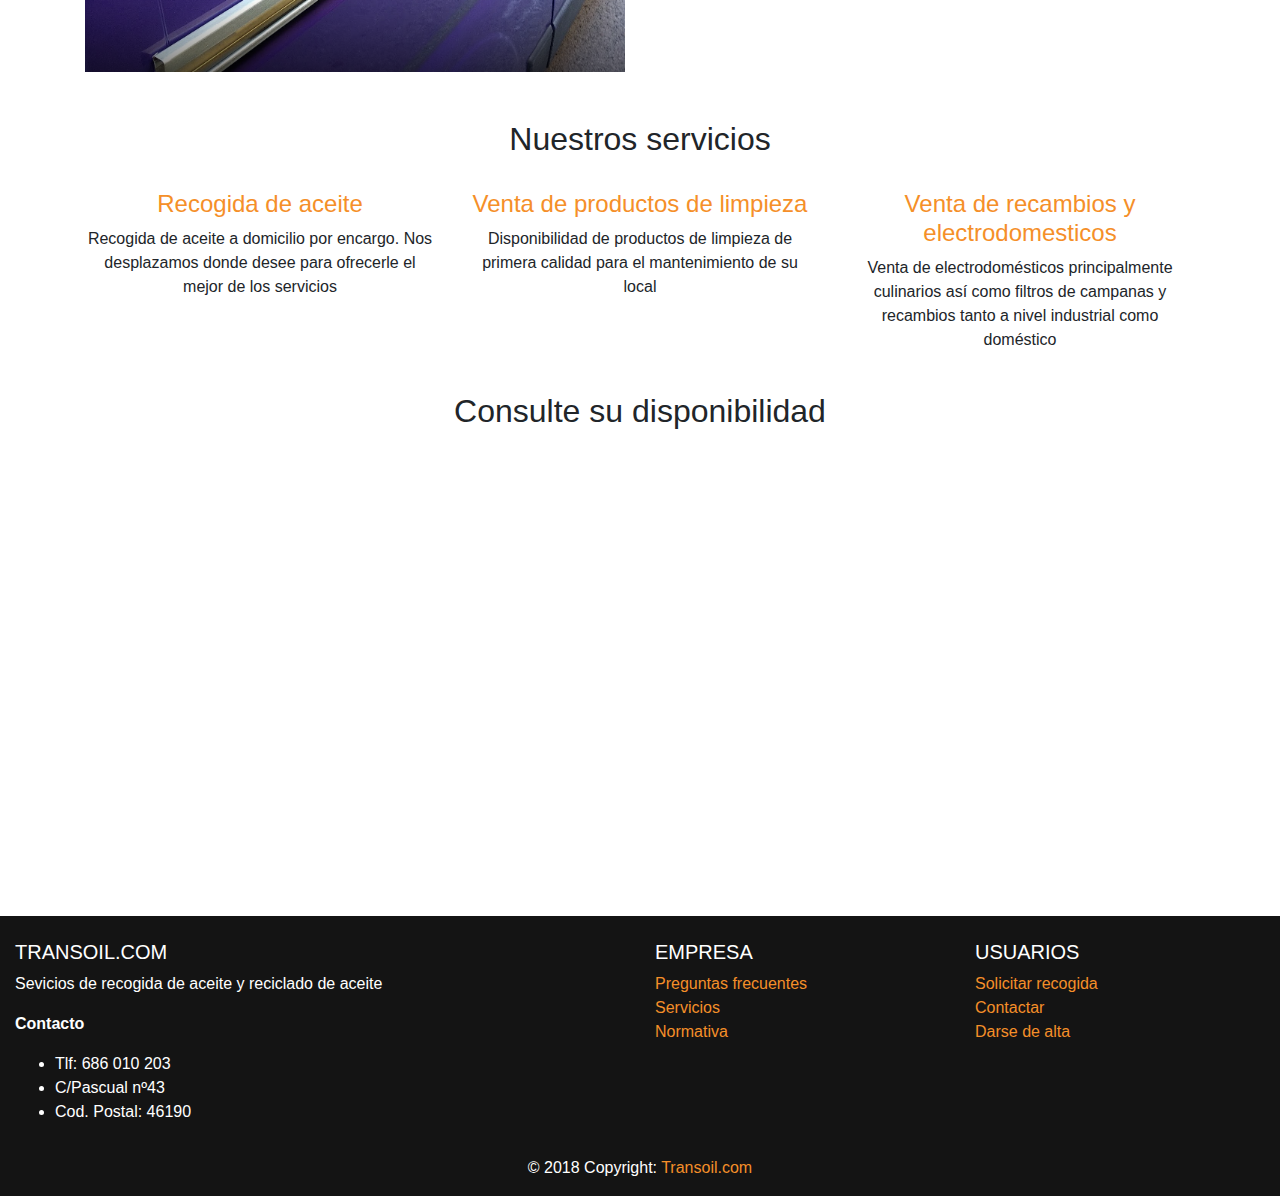
==== commit 46a729ee: "Pagina Transoil hecha +-, falta todo lo relacionado con php" ====
--- a/Transoil/index.html
+++ b/Transoil/index.html
@@ -32,7 +32,7 @@
 <body>
     <!-- Menú de arriba -->
     <div class="menu-transoil">
-        <nav class="navbar navbar-expand-lg navbar-light bg-light navbar-transoil">
+        <nav class="navbar navbar-expand-lg navbar-light navbar-transoil">
             <a class="navbar-brand" href="index.html">Transoil</a>
             <button class="navbar-toggler" type="button" data-toggle="collapse" data-target="#navbarNavDropdown"
                 aria-controls="navbarNavDropdown" aria-expanded="false" aria-label="Toggle navigation">
@@ -89,6 +89,15 @@
             <span class="sr-only">Next</span>
         </a>
     </div>
+
+    <header class="header-transoil">
+        <nav class="navbar">
+            <h2>INICIO</h2>
+        </nav>
+        <div class="panel-default">
+            <p><a href="index.html">Inicio</a></p>
+        </div>
+    </header>
 
     <!-- Resumen de contacto -->
     <div class="jumbotron jumbotron-fluid resumen-transoil">
--- a/Transoil/style/main.css
+++ b/Transoil/style/main.css
@@ -124,4 +124,33 @@
 /*protocolo.html*/
 .protocolo-transoil h2{
     color: #F58723;
-}+}
+
+/*contact.html*/
+.contact-transoil{
+    padding-left: 1%;
+    padding-right: 1.1% !important;
+}
+
+.contact-transoil a{
+    background-color: #F58723;
+    border-color: #F58723;
+    color: white !important;
+}
+
+.contact-transoil a:hover{
+    background-color: #db6f0a;
+}
+
+/*Tienda transoil*/
+.tienda-transoil a{
+    background-color: #F58723;
+    border-color: #F58723;
+    color: white !important;
+}
+
+.tienda-transoil a:hover{
+    background-color: #db6f0a;
+}
+
+
